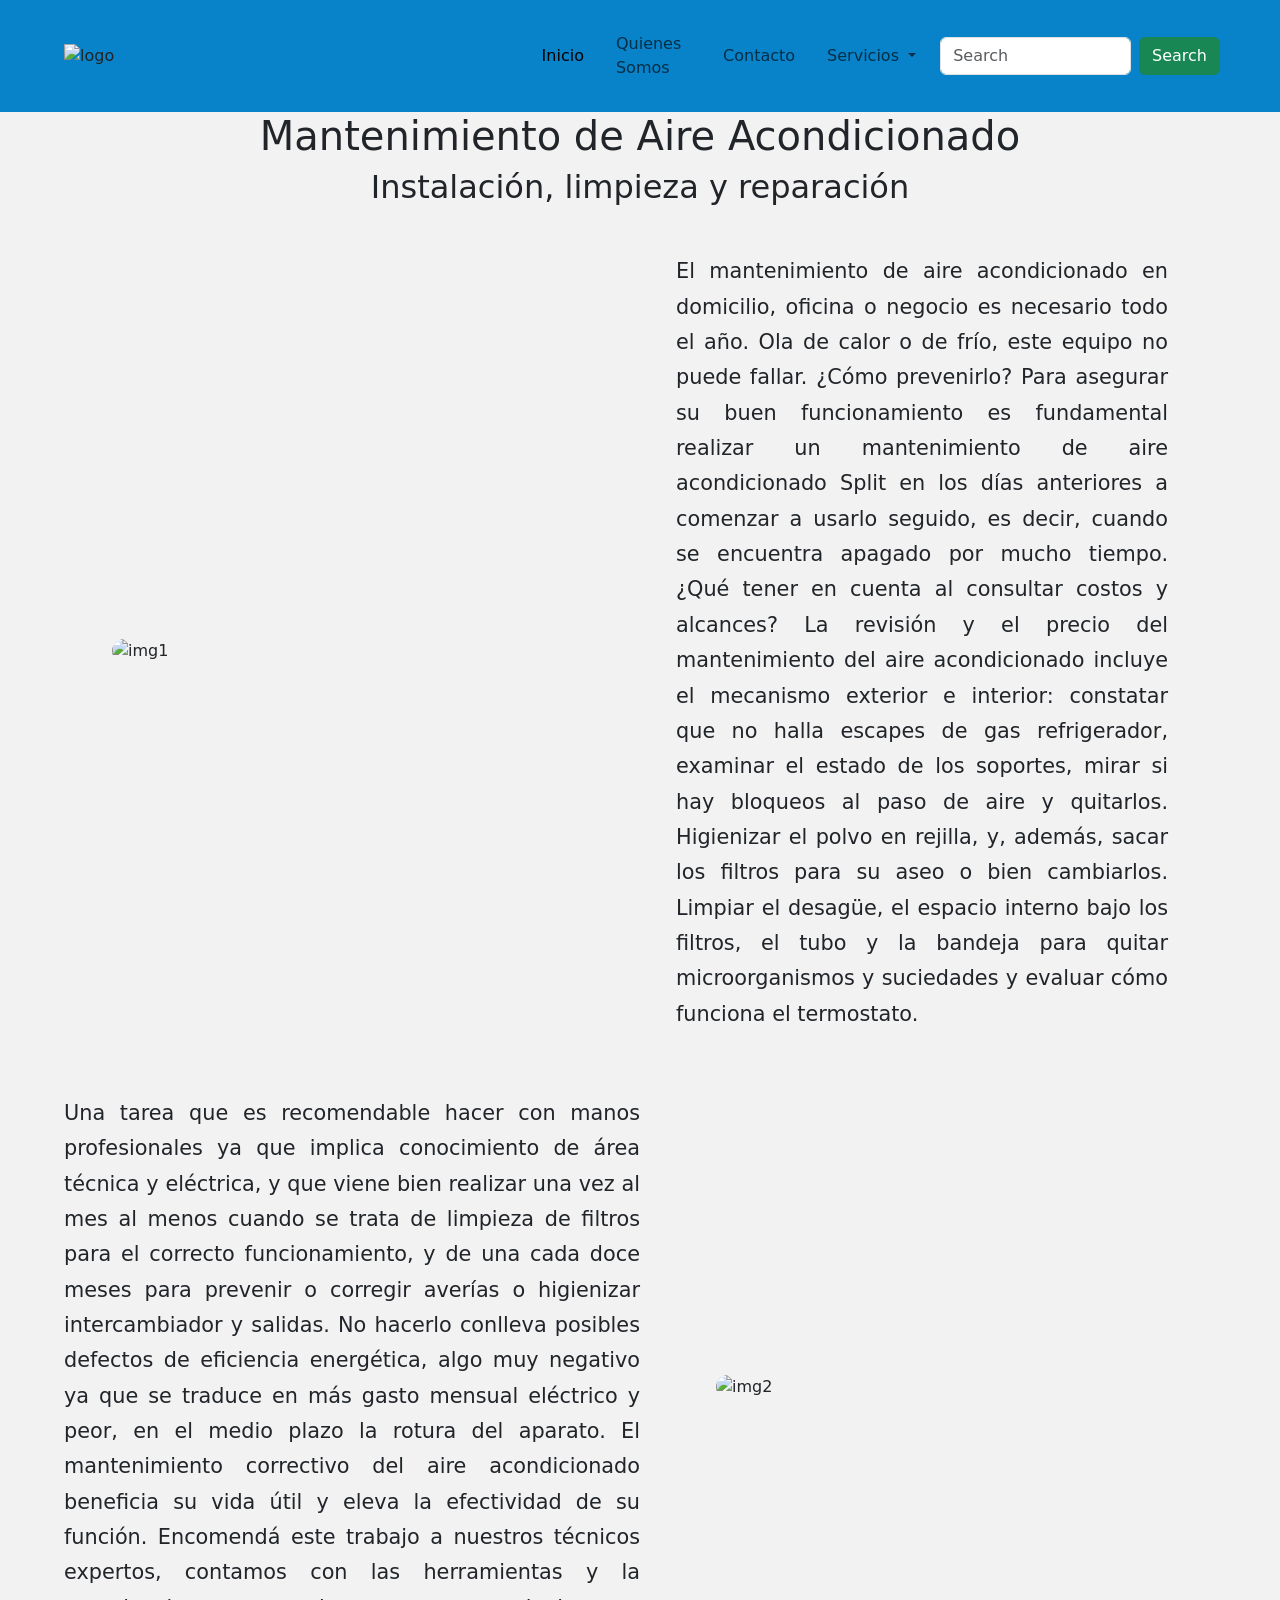
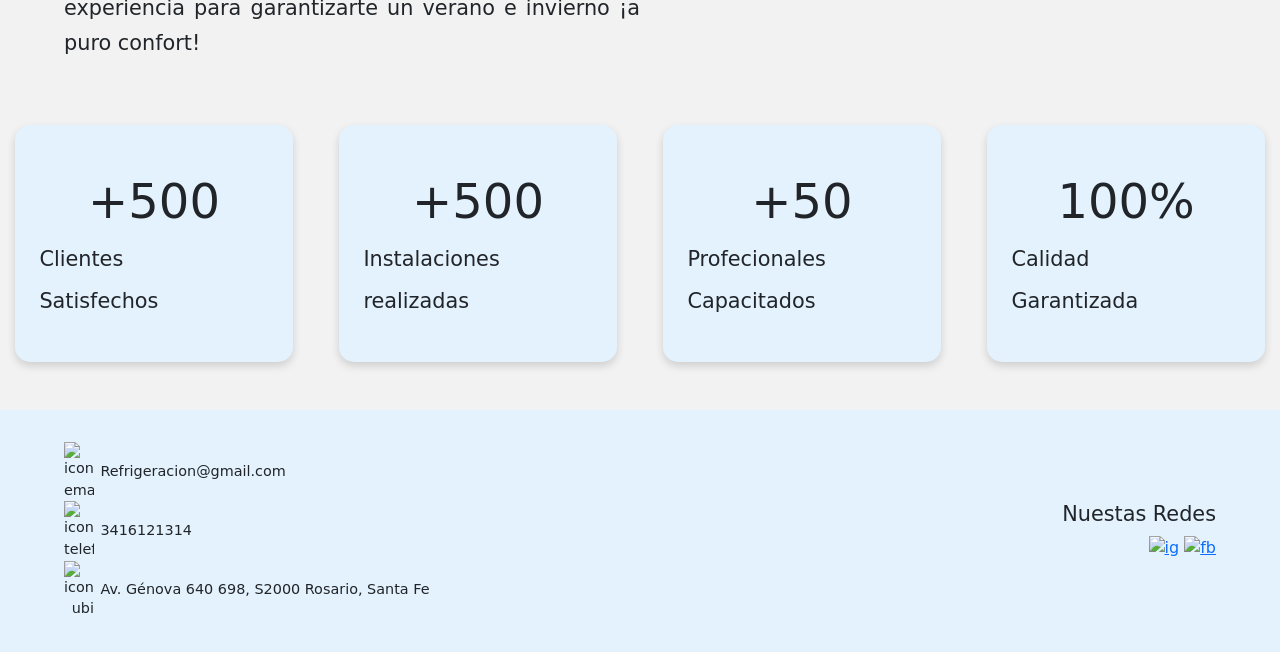
==== index.html @ da4539c0 "Rename Index.html to index.html" ====
<!DOCTYPE html>
<html lang="en">
  <head>
    <meta charset="UTF-8" />
    <meta name="viewport" content="width=, initial-scale=1.0" />
    <link href="https://cdn.jsdelivr.net/npm/bootstrap@5.3.8/dist/css/bootstrap.min.css" rel="stylesheet" integrity="sha384-sRIl4kxILFvY47J16cr9ZwB07vP4J8+LH7qKQnuqkuIAvNWLzeN8tE5YBujZqJLB" crossorigin="anonymous">
    <link rel="stylesheet" href="https://cdnjs.cloudflare.com/ajax/libs/animate.css/4.1.1/animate.min.css"/>
    <link rel="stylesheet" href="./Css/Estilos.css" />
    <link rel="preconnect" href="https://fonts.googleapis.com" />
    <link rel="preconnect" href="https://fonts.gstatic.com" crossorigin />
    <link href="https://fonts.googleapis.com/css2?family=Roboto:ital,wght@0,100..900;1,100..900&display=swap" rel="stylesheet"/>
    <title>LL Refrigeracion</title>
  </head>

  <body>
    <header>
      <img class="logo" src="../Img/logo.png" width="70px" alt="logo">
      <nav class="navbar navbar-expand-lg ">
        <div class="container-fluid">
      
          <button class="navbar-toggler" type="button" data-bs-toggle="collapse" data-bs-target="#navbarSupportedContent" aria-controls="navbarSupportedContent" aria-expanded="false" aria-label="Toggle navigation">
          <span class="navbar-toggler-icon"></span>
          </button>
          <div class="collapse navbar-collapse" id="navbarSupportedContent">
            <ul class="navbar-nav me-auto mb-2 mb-lg-0">
              <li class="nav-item">
                <a class="nav-link active" aria-current="page" href="../Index.html">Inicio</a>
              </li>
              <li class="nav-item">
                <a class="nav-link" href="./Pages/Quienes Somos.html">Quienes Somos</a>
              </li>
              <li class="nav-item">
                <a class="nav-link" href="./Contacto.html">Contacto</a>
              </li>
              <li class="nav-item dropdown">
                <a class="nav-link dropdown-toggle" href="#" role="button" data-bs-toggle="dropdown" aria-expanded="false">
                  Servicios
                </a>
                <ul class="dropdown-menu">
                  <li><a class="dropdown-item" href="#">Mantenimiento</a></li>
                  <li><a class="dropdown-item" href="#">Reparaciones</a></li>
                  
                </ul>
              </li>
              
            </ul>
            <form class="d-flex" role="search">
              <input class="form-control me-2" type="search" placeholder="Search" aria-label="Search"/>
              <button class="btn btn-outline-success" type="submit">Search</button>
            </form>
          </div>
        </div>
      </nav>
    </header>

    <main>
      
      <h1 class="animate__animated  animate__fadeInDown" >Mantenimiento de Aire Acondicionado</h1>

      <h2 class="animate__animated  animate__fadeInDown">Instalación, limpieza y reparación</h2>
      

      <section class="section-uno">
        <img class="img-uno" src="./Img/img1.png" alt="img1" />
        <p>
          El mantenimiento de aire acondicionado en domicilio, oficina o negocio
          es necesario todo el año. Ola de calor o de frío, este equipo no puede
          fallar. ¿Cómo prevenirlo? Para asegurar su buen funcionamiento es
          fundamental realizar un mantenimiento de aire acondicionado Split en
          los días anteriores a comenzar a usarlo seguido, es decir, cuando se
          encuentra apagado por mucho tiempo. ¿Qué tener en cuenta al consultar
          costos y alcances? La revisión y el precio del mantenimiento del aire
          acondicionado incluye el mecanismo exterior e interior: constatar que
          no halla escapes de gas refrigerador, examinar el estado de los
          soportes, mirar si hay bloqueos al paso de aire y quitarlos.
          Higienizar el polvo en rejilla, y, además, sacar los filtros para su
          aseo o bien cambiarlos. Limpiar el desagüe, el espacio interno bajo
          los filtros, el tubo y la bandeja para quitar microorganismos y
          suciedades y evaluar cómo funciona el termostato.
        </p>
      </section>

      <section class="section-dos">
        <img class="img-dos" src="./Img/img2.png" alt="img2" />
        <p>
          Una tarea que es recomendable hacer con manos profesionales ya que
          implica conocimiento de área técnica y eléctrica, y que viene bien
          realizar una vez al mes al menos cuando se trata de limpieza de
          filtros para el correcto funcionamiento, y de una cada doce meses para
          prevenir o corregir averías o higienizar intercambiador y salidas. No
          hacerlo conlleva posibles defectos de eficiencia energética, algo muy
          negativo ya que se traduce en más gasto mensual eléctrico y peor, en
          el medio plazo la rotura del aparato. El mantenimiento correctivo del
          aire acondicionado beneficia su vida útil y eleva la efectividad de su
          función. Encomendá este trabajo a nuestros técnicos expertos, contamos
          con las herramientas y la experiencia para garantizarte un verano e
          invierno ¡a puro confort!
        </p>
      </section>

      <div class="contenedor-tarjeta">
        <div class="tarjeta">
          <img src="./Img/clientes satisfechos.png" alt="">
          <h3>+500</h3>
          <p>Clientes Satisfechos</p>
        </div>

        <div class="tarjeta">
          <img src="./Img/Instalaciones.png" alt="">
          <h3>+500</h3>
          <p>Instalaciones realizadas</p>
        </div>

        <div class="tarjeta">
          <img src="./Img/profecionales.png" alt="">
          <h3>+50</h3>
          <p>Profecionales Capacitados</p>
        </div>

        <div class="tarjeta">
          <img src="./Img/calidad.png" alt="">
          <h3>100%</h3>
          <p>Calidad Garantizada</p>
        </div>
      </div>

    </main>

    <footer>
      
      <ul>
        <li>
          <img src="./Img/Email.jpg" width="40px" alt="icono email"/>Refrigeracion@gmail.com
        </li>
        <li>
          <img src="./Img/icono tel.png" width="45px" alt="icono telefono"/>3416121314
        </li>
        <li>
          <img src="./Img/icono ubicacion.png" width="40px" alt="icono ubi"/>Av. Génova 640 698, S2000 Rosario, Santa Fe
        </li>
      </ul>
     

      <div class="redes">

        <h3>Nuestas Redes</h3>

        <a href="https://www.instagram.com/" target="_blank"><img src="./Img/instagram (1).png" width="50px" alt="ig"/></a>
        <a href="https://www.facebook.com/" target="_blank"><img src="./Img/facebook (1).png" width="50px" alt="fb"/></a>
      </div>
    </footer>

  </body>
  <script src="https://cdn.jsdelivr.net/npm/bootstrap@5.3.8/dist/js/bootstrap.bundle.min.js" integrity="sha384-FKyoEForCGlyvwx9Hj09JcYn3nv7wiPVlz7YYwJrWVcXK/BmnVDxM+D2scQbITxI" crossorigin="anonymous"></script>
</html>
---- Css/Estilos.css ----
* {
  margin: 0;
  padding: 0;
  box-sizing: border-box;
}

a:visited {
  color: #000;
}

body {
  background-color: #F2F2F2;
  min-height: 100vh;
  display: flex;
  flex-direction: column;
}

header {
  display: flex;
  flex-direction: row;
  justify-content: space-between;
  align-items: center;
  background-color: #0883C9;
}
header nav ul {
  list-style: none;
  display: flex;
  flex-direction: row;
  align-items: center;
  gap: 1rem;
  margin-right: 1rem;
}
header nav ul li a {
  text-decoration: none;
  font-weight: 700;
  border-radius: 3px;
  padding: 5px;
  color: #000;
}
header nav ul li a:hover {
  transition: all 0.3s ease;
  transform: scale(1.053);
  color: white;
  background-color: #0261a0;
  padding: 8px 15px;
  border-radius: 10px;
}
header nav form {
  margin-left: 1rem;
}
header a:visited {
  color: rgb(8, 8, 8);
}
header .btn-outline-success {
  color: white;
  border-color: #198754;
  background-color: #198754;
  transition: 0.3s;
}

.logo {
  margin-left: 1rem;
}

main {
  flex: 1;
  text-align: center;
}
main h1 h2 {
  font-size: 2.3rem;
  padding: 1rem;
  text-align: center;
}
main .section-uno {
  display: flex;
  flex-direction: center;
  justify-content: space-between;
  align-items: center;
  margin: 3rem;
}
main .section-dos {
  display: flex;
  flex-direction: center;
  justify-content: space-between;
  align-items: center;
}
main section .img-uno, main .img-dos {
  border-radius: 20px;
}
main p {
  line-height: 2;
  width: 60%;
  text-align: justify;
  font-size: 1.3rem;
}
main .contenedor-tarjeta {
  display: grid;
  grid-template-columns: repeat(auto-fit, minmax(200px, 1fr));
  gap: 1rem;
  margin: 3rem auto;
  justify-items: center;
}
main .tarjeta {
  width: 90%;
  max-width: 300px;
  border: none;
  border-radius: 15px;
  padding: 1.5rem;
  background-color: #e3f2fd;
  box-shadow: 0 4px 8px rgba(0, 0, 0, 0.15);
  transition: transform 0.3s ease, box-shadow 0.3s ease;
}
main .tarjeta img {
  width: 20%;
  margin-bottom: 0.5rem;
}
main .tarjeta:hover {
  transform: translateY(-5px);
  box-shadow: 0 6px 12px rgba(0, 0, 0, 0.25);
}
main .contenedor-tarjeta h3 {
  font-size: 3rem;
}
main .contenedor-tarjeta p {
  font-size: 1.3rem;
}

footer {
  display: flex;
  flex-direction: row;
  justify-content: space-between;
  align-items: center;
  text-align: right;
  background-color: #e3f2fd;
  padding: 1rem;
}
footer ul {
  margin: 0;
  padding: 0;
}
footer ul li {
  list-style: none;
  display: flex;
  align-items: center;
  gap: 0.4rem;
  font-size: 0.9rem;
}
footer img {
  width: 30px;
}
footer h3 {
  font-size: 1.3rem;
}

.form-contacto-container {
  margin-top: 2rem;
}

section .tabla {
  display: flex;
  flex-direction: column;
  justify-content: center;
  align-items: center;
  gap: 1.5rem;
}
section .tabla div {
  display: flex;
  flex-direction: column;
  width: 80%;
}
section .tabla input, section .tabla textarea {
  border-radius: 5px;
  margin-left: 1rem;
  padding: 1rem;
}
section .tabla input[type=submit] {
  width: 10%;
  background-color: #007bff;
  color: white;
  border-radius: 5px;
  padding: 0.5rem 1rem;
  cursor: pointer;
  transition: 0.3s;
  height: 40px;
}
section .tabla input[type=submit]:hover {
  background-color: #0056b3;
}

.main-quienes-somos {
  display: flex;
  flex-direction: column;
  justify-content: center;
  align-items: center;
  text-align: center;
}
.main-quienes-somos .section-text-container {
  display: flex;
  justify-content: center;
  align-items: center;
  text-align: center;
  flex-direction: column;
}

.section-img {
  display: flex;
  flex-direction: row;
  justify-content: center;
  align-items: center;
  gap: 1.5rem;
  flex-wrap: wrap;
  margin: 2rem;
}
.section-img img {
  width: 100%;
  max-width: 600px;
  border-radius: 10px;
  box-shadow: 0 4px 10px rgba(0, 0, 0, 0.15);
  transition: transform 0.3s ease;
}
.section-img img:hover {
  transform: scale(1.05);
}

@media screen and (max-width: 768px) {
  /* HEADER */
  header {
    display: flex;
    flex-direction: column;
    justify-content: center;
    align-items: center;
  }
  header .navbar {
    width: 100%;
  }
  /* SECCIONES */
  .section-uno,
  .section-dos {
    display: flex;
    flex-direction: column;
    justify-content: center;
    align-items: center;
    text-align: center;
    gap: 1rem;
  }
  .section-uno img,
  .section-dos img {
    width: 50vh;
  }
  .section-uno p,
  .section-dos p {
    width: 90%;
  }
  /* TARJETAS */
  .contenedor-tarjeta {
    grid-template-columns: 1fr 1fr;
    gap: 1rem;
    margin: 10px;
  }
  .contenedor-tarjeta .tarjeta {
    padding: 1rem;
  }
  .contenedor-tarjeta .tarjeta img {
    width: 40px;
  }
  /* FOOTER */
  footer {
    display: flex;
    flex-direction: column;
    justify-content: center;
    align-items: center;
    text-align: center;
    gap: 1rem;
  }
  footer .redes {
    text-align: center;
  }
  footer ul li {
    display: flex;
    flex-direction: row;
    justify-content: center;
    align-items: center;
  }
}
@media screen and (min-width: 769px) and (max-width: 1024px) {
  header {
    display: flex;
    flex-direction: row;
    justify-content: space-between;
    align-items: center;
  }
  .navbar {
    width: 80%;
  }
  .section-uno {
    display: flex;
    flex-direction: row;
    justify-content: center;
    align-items: center;
    gap: 2rem;
    text-align: left;
    padding: 0, 5rem;
  }
  .section-dos {
    display: flex;
    flex-direction: row-reverse;
    justify-content: space-between;
    align-items: center;
    gap: 2.5rem;
    padding: 0 2rem;
    text-align: left;
  }
  .section-uno p, .section-dos p {
    max-width: 45%;
    line-height: 1.7;
    font-size: 1.1rem;
  }
  .section-uno img, .section-dos img {
    width: 30vh;
  }
  .contenedor-tarjeta {
    width: 90%;
    margin: 3rem auto;
    display: grid;
    grid-template-columns: repeat(3, 1fr);
    gap: 2rem;
    justify-items: center;
  }
  .tarjeta {
    max-width: 260px;
    padding: 1.5rem;
    border-radius: 15px;
  }
  .tarjeta img {
    width: 45px;
    margin-bottom: 1rem;
  }
  .tarjeta h3 {
    font-size: 1.8rem;
  }
  .tarjeta p {
    font-size: 1.2rem;
    line-height: 1.6;
  }
}
@media screen and (min-width: 1025px) {
  header {
    display: flex;
    flex-direction: row;
    justify-content: space-between;
    align-items: center;
    padding: 1rem 3rem;
  }
  .navbar {
    width: 60%;
  }
  .section-uno {
    display: flex;
    flex-direction: row;
    justify-content: space-between;
    align-items: center;
    gap: 4rem;
    padding: 0 4rem;
    text-align: left;
  }
  .section-dos {
    display: flex;
    flex-direction: row-reverse;
    justify-content: space-between;
    align-items: center;
    gap: 3rem;
    padding: 0 4rem;
    text-align: left;
  }
  .section-uno img, .section-dos img {
    width: 55vw;
    max-width: 500px;
    height: auto;
  }
  .section-uno p, .section-dos p {
    max-width: 50%;
    line-height: 1.7;
  }
  .contenedor-tarjeta {
    grid-template-columns: repeat(4, 1fr);
    gap: 2rem;
    margin: 3rem 5rem;
  }
  .tarjeta img {
    width: 60px;
  }
  footer {
    display: flex;
    flex-direction: row;
    justify-content: space-between;
    align-items: center;
    padding: 2rem 4rem;
  }
}

/*# sourceMappingURL=estilos.css.map */
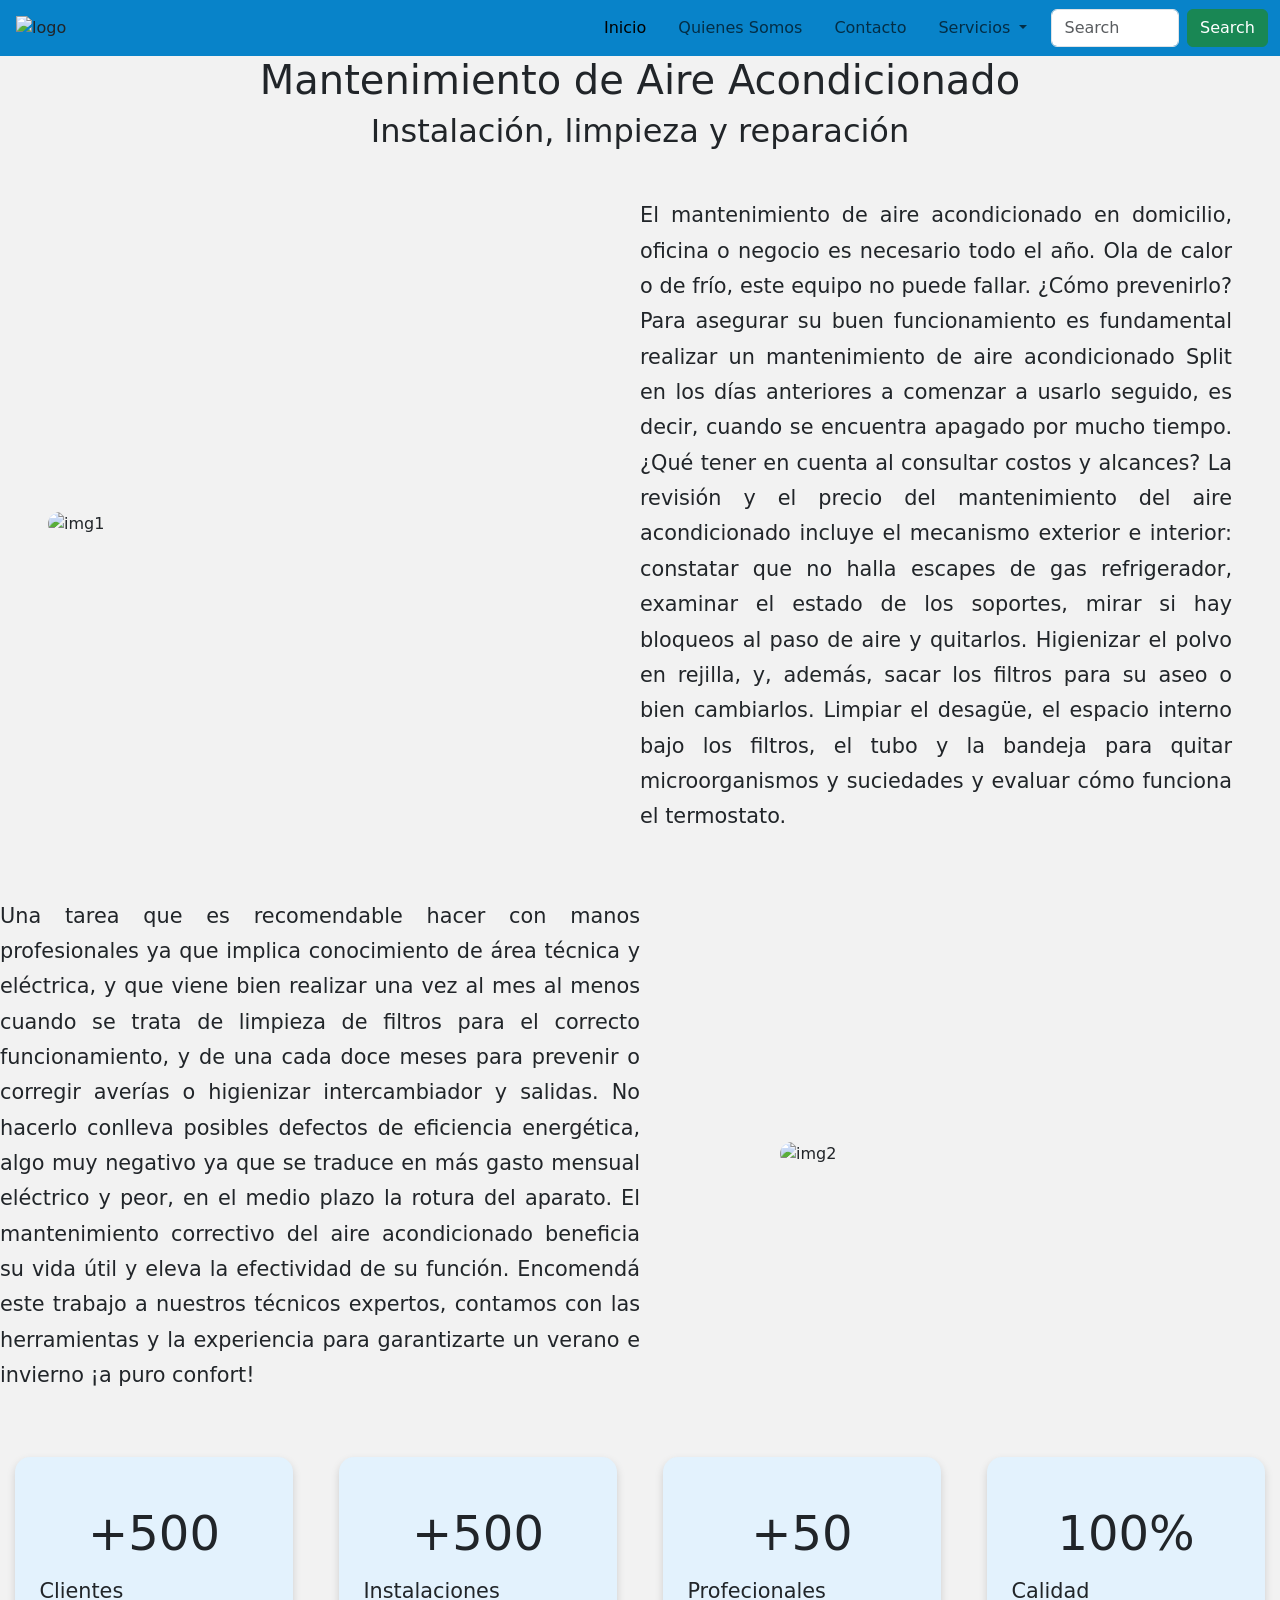
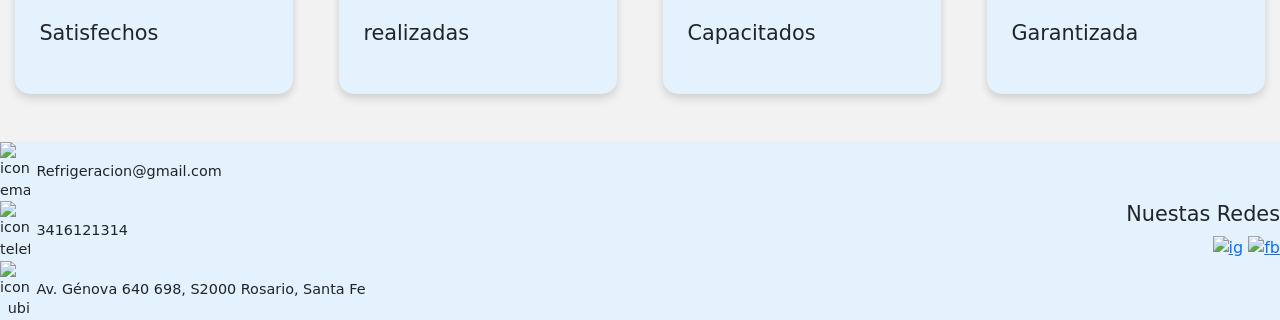
==== commit 7bc99522: "style/adjust navbar heigth" ====
--- a/index.html
+++ b/index.html
@@ -14,7 +14,7 @@
 
   <body>
     <header>
-      <img class="logo" src="../Img/logo.png" width="70px" alt="logo">
+      <img class="logo" src="../Img/logo.png" width="60px" alt="logo">
       <nav class="navbar navbar-expand-lg ">
         <div class="container-fluid">
       
@@ -24,13 +24,13 @@
           <div class="collapse navbar-collapse" id="navbarSupportedContent">
             <ul class="navbar-nav me-auto mb-2 mb-lg-0">
               <li class="nav-item">
-                <a class="nav-link active" aria-current="page" href="../Index.html">Inicio</a>
+                <a class="nav-link active" aria-current="page" href="./index.html">Inicio</a>
               </li>
               <li class="nav-item">
-                <a class="nav-link" href="./Pages/Quienes Somos.html">Quienes Somos</a>
+                <a class="nav-link" href="./Pages/quienes-somos.html">Quienes Somos</a>
               </li>
               <li class="nav-item">
-                <a class="nav-link" href="./Contacto.html">Contacto</a>
+                <a class="nav-link" href="./Pages/contacto.html">Contacto</a>
               </li>
               <li class="nav-item dropdown">
                 <a class="nav-link dropdown-toggle" href="#" role="button" data-bs-toggle="dropdown" aria-expanded="false">
--- a/Css/Estilos.css
+++ b/Css/Estilos.css
@@ -20,6 +20,7 @@
   flex-direction: row;
   justify-content: space-between;
   align-items: center;
+  padding: 0 !important;
   background-color: #0883C9;
 }
 header nav ul {
@@ -27,7 +28,10 @@
   display: flex;
   flex-direction: row;
   align-items: center;
+  padding: 0 !important;
   gap: 1rem;
+  justify-content: flex-end;
+  width: 100%;
   margin-right: 1rem;
 }
 header nav ul li a {
@@ -76,6 +80,7 @@
   flex-direction: center;
   justify-content: space-between;
   align-items: center;
+  padding: 0 !important;
   margin: 3rem;
 }
 main .section-dos {
@@ -83,6 +88,7 @@
   flex-direction: center;
   justify-content: space-between;
   align-items: center;
+  padding: 0 !important;
 }
 main section .img-uno, main .img-dos {
   border-radius: 20px;
@@ -130,6 +136,7 @@
   flex-direction: row;
   justify-content: space-between;
   align-items: center;
+  padding: 0 !important;
   text-align: right;
   background-color: #e3f2fd;
   padding: 1rem;
@@ -161,6 +168,7 @@
   flex-direction: column;
   justify-content: center;
   align-items: center;
+  padding: 0 !important;
   gap: 1.5rem;
 }
 section .tabla div {
@@ -192,6 +200,7 @@
   flex-direction: column;
   justify-content: center;
   align-items: center;
+  padding: 0 !important;
   text-align: center;
 }
 .main-quienes-somos .section-text-container {
@@ -207,6 +216,7 @@
   flex-direction: row;
   justify-content: center;
   align-items: center;
+  padding: 0 !important;
   gap: 1.5rem;
   flex-wrap: wrap;
   margin: 2rem;
@@ -223,12 +233,12 @@
 }
 
 @media screen and (max-width: 768px) {
-  /* HEADER */
   header {
     display: flex;
     flex-direction: column;
     justify-content: center;
     align-items: center;
+    padding: 0 !important;
   }
   header .navbar {
     width: 100%;
@@ -240,6 +250,7 @@
     flex-direction: column;
     justify-content: center;
     align-items: center;
+    padding: 0 !important;
     text-align: center;
     gap: 1rem;
   }
@@ -269,6 +280,7 @@
     flex-direction: column;
     justify-content: center;
     align-items: center;
+    padding: 0 !important;
     text-align: center;
     gap: 1rem;
   }
@@ -280,6 +292,7 @@
     flex-direction: row;
     justify-content: center;
     align-items: center;
+    padding: 0 !important;
   }
 }
 @media screen and (min-width: 769px) and (max-width: 1024px) {
@@ -288,6 +301,7 @@
     flex-direction: row;
     justify-content: space-between;
     align-items: center;
+    padding: 0 !important;
   }
   .navbar {
     width: 80%;
@@ -297,6 +311,7 @@
     flex-direction: row;
     justify-content: center;
     align-items: center;
+    padding: 0 !important;
     gap: 2rem;
     text-align: left;
     padding: 0, 5rem;
@@ -306,6 +321,7 @@
     flex-direction: row-reverse;
     justify-content: space-between;
     align-items: center;
+    padding: 0 !important;
     gap: 2.5rem;
     padding: 0 2rem;
     text-align: left;
@@ -349,6 +365,7 @@
     flex-direction: row;
     justify-content: space-between;
     align-items: center;
+    padding: 0 !important;
     padding: 1rem 3rem;
   }
   .navbar {
@@ -359,6 +376,7 @@
     flex-direction: row;
     justify-content: space-between;
     align-items: center;
+    padding: 0 !important;
     gap: 4rem;
     padding: 0 4rem;
     text-align: left;
@@ -368,6 +386,7 @@
     flex-direction: row-reverse;
     justify-content: space-between;
     align-items: center;
+    padding: 0 !important;
     gap: 3rem;
     padding: 0 4rem;
     text-align: left;
@@ -394,6 +413,7 @@
     flex-direction: row;
     justify-content: space-between;
     align-items: center;
+    padding: 0 !important;
     padding: 2rem 4rem;
   }
 }
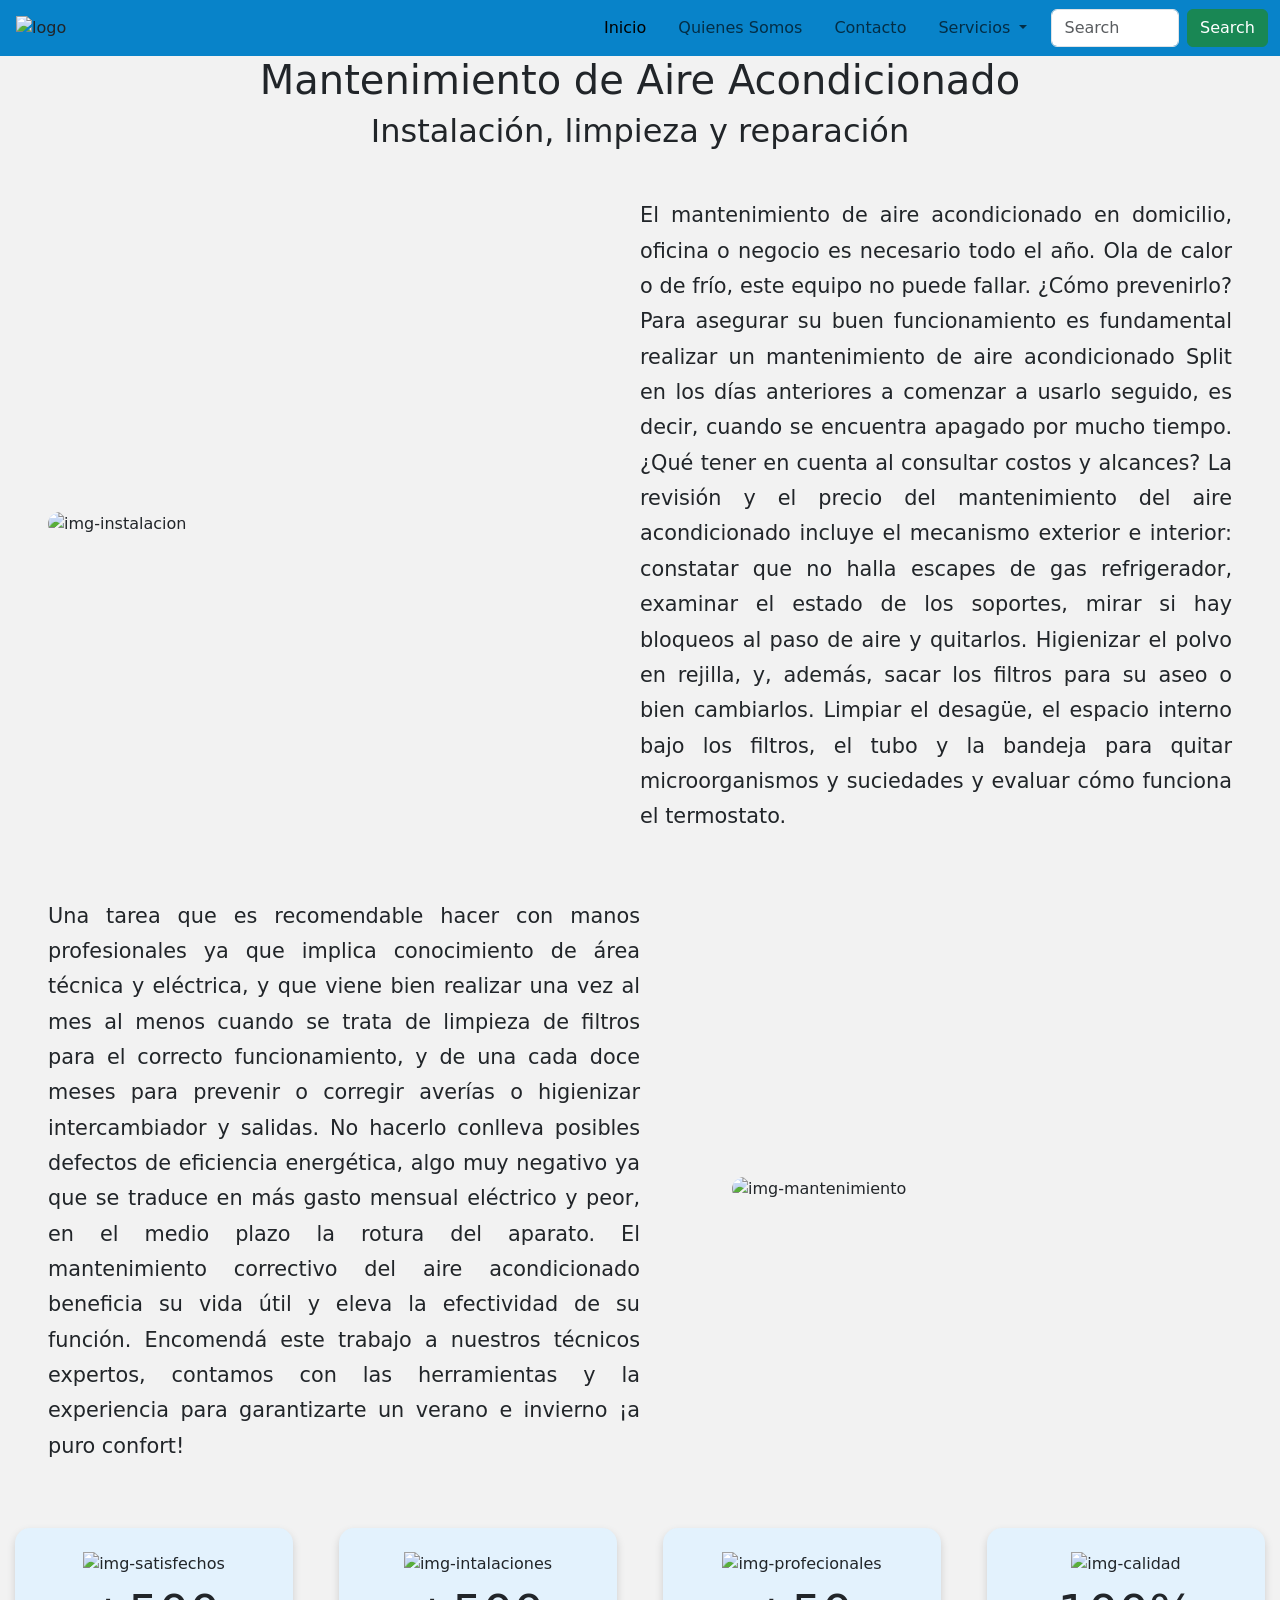
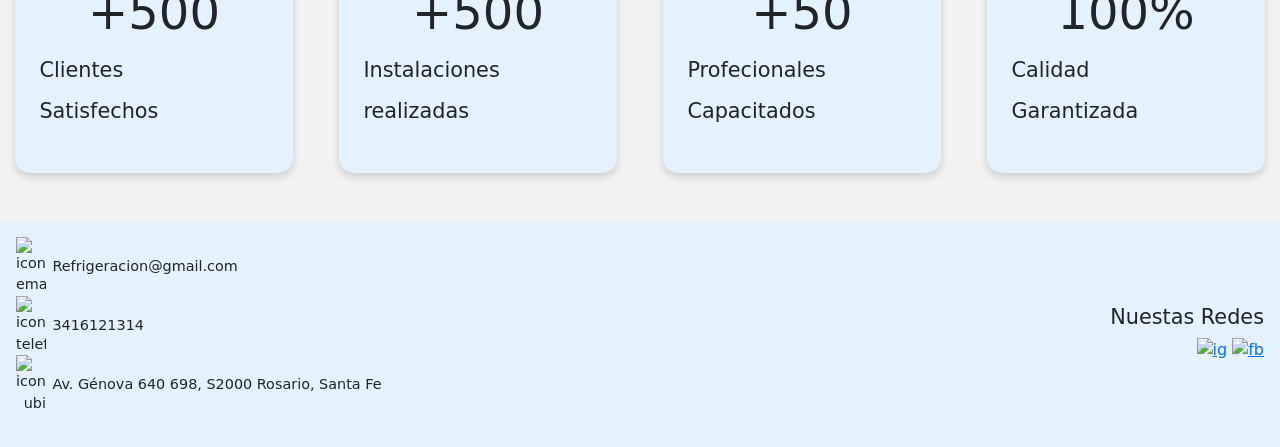
==== commit 1059177b: "feature/ modificacion de html" ====
--- a/index.html
+++ b/index.html
@@ -2,6 +2,7 @@
 <html lang="en">
   <head>
     <meta charset="UTF-8" />
+    <meta name="description" content="Servicio profesional de mantenimiento, instalación y reparación de aire acondicionado en hogares y negocios. Técnicos especializados, atención confiable y calidad garantizada para asegurar el mejor rendimiento de tu equipo todo el año.">
     <meta name="viewport" content="width=, initial-scale=1.0" />
     <link href="https://cdn.jsdelivr.net/npm/bootstrap@5.3.8/dist/css/bootstrap.min.css" rel="stylesheet" integrity="sha384-sRIl4kxILFvY47J16cr9ZwB07vP4J8+LH7qKQnuqkuIAvNWLzeN8tE5YBujZqJLB" crossorigin="anonymous">
     <link rel="stylesheet" href="https://cdnjs.cloudflare.com/ajax/libs/animate.css/4.1.1/animate.min.css"/>
@@ -14,7 +15,7 @@
 
   <body>
     <header>
-      <img class="logo" src="../Img/logo.png" width="60px" alt="logo">
+      <img class="logo" src="./Img/logo.png" width="60px" alt="logo">
       <nav class="navbar navbar-expand-lg ">
         <div class="container-fluid">
       
@@ -61,7 +62,7 @@
       
 
       <section class="section-uno">
-        <img class="img-uno" src="./Img/img1.png" alt="img1" />
+        <img class="img-uno" src="./Img/img1.png" alt="img-instalacion" />
         <p>
           El mantenimiento de aire acondicionado en domicilio, oficina o negocio
           es necesario todo el año. Ola de calor o de frío, este equipo no puede
@@ -81,7 +82,7 @@
       </section>
 
       <section class="section-dos">
-        <img class="img-dos" src="./Img/img2.png" alt="img2" />
+        <img class="img-dos" src="./Img/img2.png" alt="img-mantenimiento" />
         <p>
           Una tarea que es recomendable hacer con manos profesionales ya que
           implica conocimiento de área técnica y eléctrica, y que viene bien
@@ -100,25 +101,25 @@
 
       <div class="contenedor-tarjeta">
         <div class="tarjeta">
-          <img src="./Img/clientes satisfechos.png" alt="">
+          <img src="./Img/clientes satisfechos.png" alt="img-satisfechos">
           <h3>+500</h3>
           <p>Clientes Satisfechos</p>
         </div>
 
         <div class="tarjeta">
-          <img src="./Img/Instalaciones.png" alt="">
+          <img src="./Img/Instalaciones.png" alt="img-intalaciones">
           <h3>+500</h3>
           <p>Instalaciones realizadas</p>
         </div>
 
         <div class="tarjeta">
-          <img src="./Img/profecionales.png" alt="">
+          <img src="./Img/profecionales.png" alt="img-profecionales">
           <h3>+50</h3>
           <p>Profecionales Capacitados</p>
         </div>
 
         <div class="tarjeta">
-          <img src="./Img/calidad.png" alt="">
+          <img src="./Img/calidad.png" alt="img-calidad">
           <h3>100%</h3>
           <p>Calidad Garantizada</p>
         </div>
--- a/Css/Estilos.css
+++ b/Css/Estilos.css
@@ -89,8 +89,9 @@
   justify-content: space-between;
   align-items: center;
   padding: 0 !important;
-}
-main section .img-uno, main .img-dos {
+  margin: 3rem;
+}
+main .section-uno .img-uno, main .section-dos .img-dos {
   border-radius: 20px;
 }
 main p {
@@ -142,8 +143,7 @@
   padding: 1rem;
 }
 footer ul {
-  margin: 0;
-  padding: 0;
+  padding: 1rem;
 }
 footer ul li {
   list-style: none;
@@ -157,6 +157,9 @@
 }
 footer h3 {
   font-size: 1.3rem;
+}
+footer .redes {
+  padding: 1rem;
 }
 
 .form-contacto-container {
@@ -338,7 +341,7 @@
     width: 90%;
     margin: 3rem auto;
     display: grid;
-    grid-template-columns: repeat(3, 1fr);
+    grid-template-columns: repeat(2, 1fr);
     gap: 2rem;
     justify-items: center;
   }
